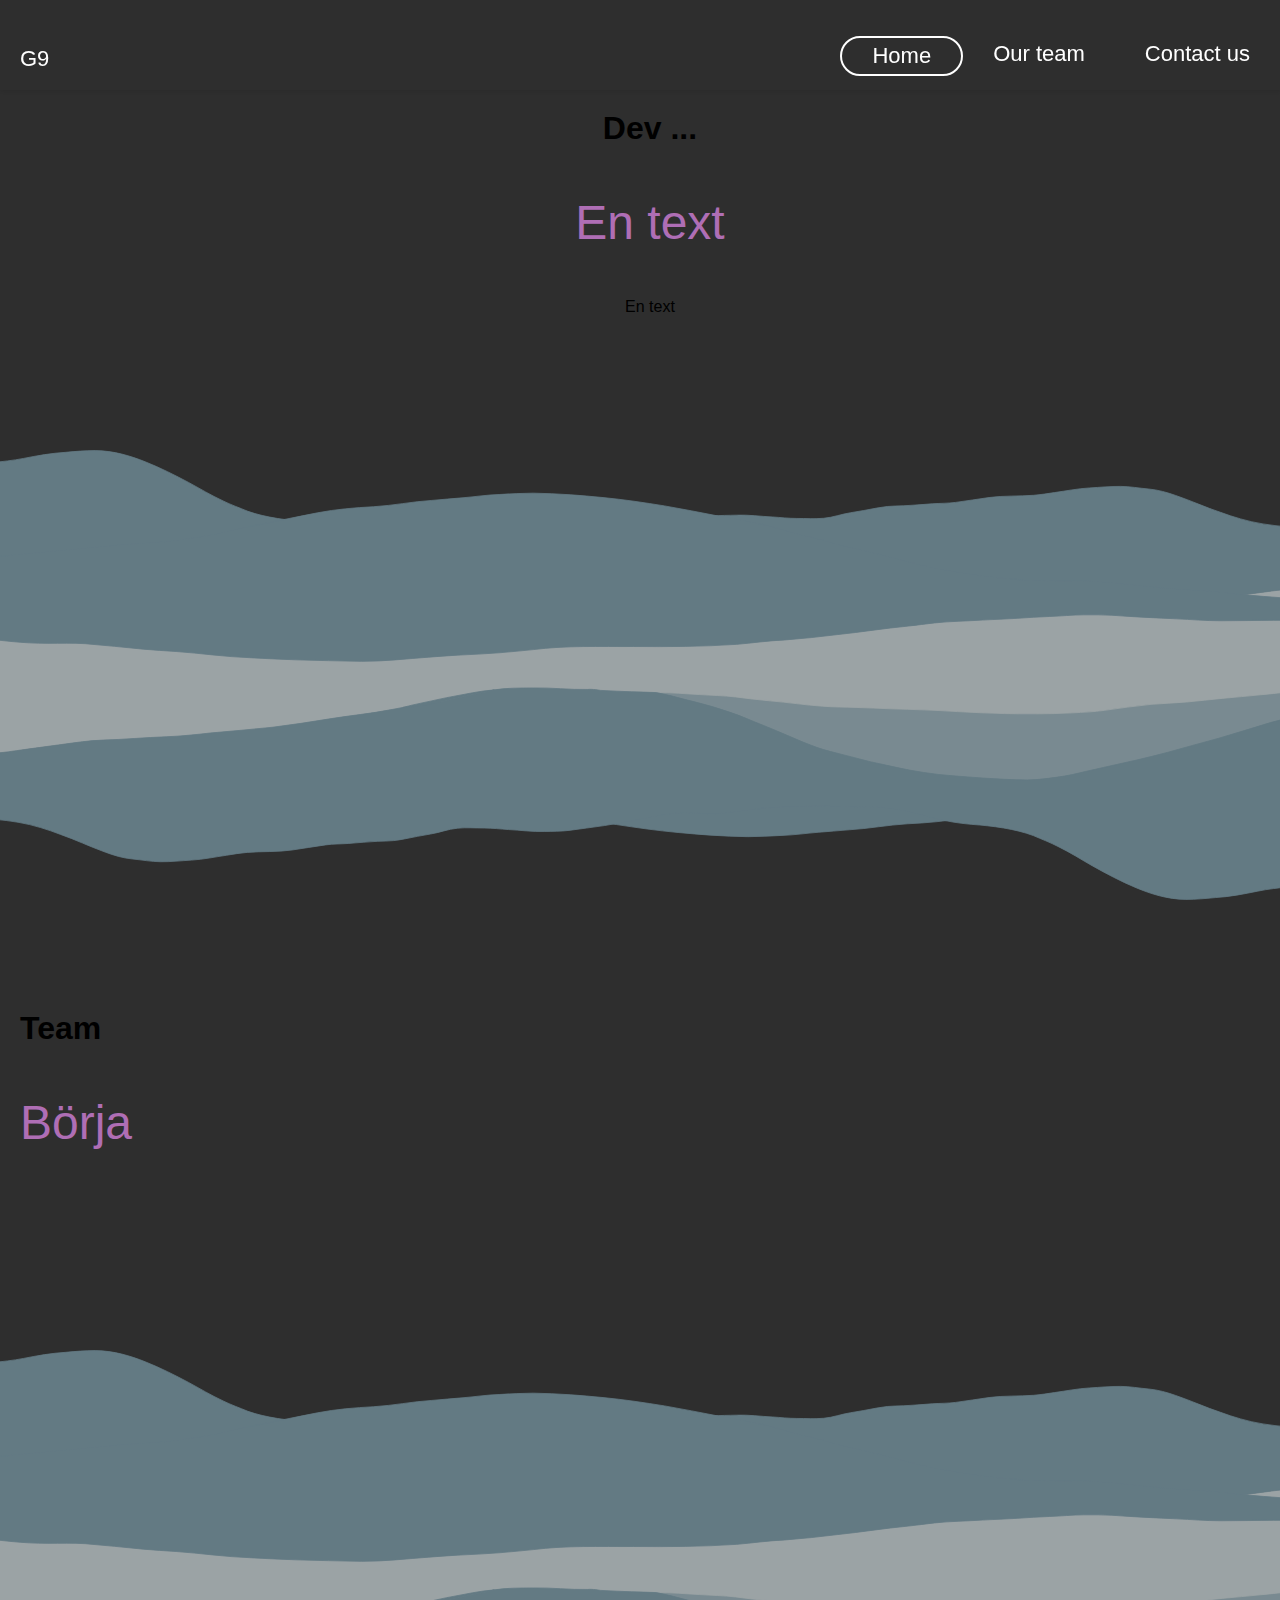
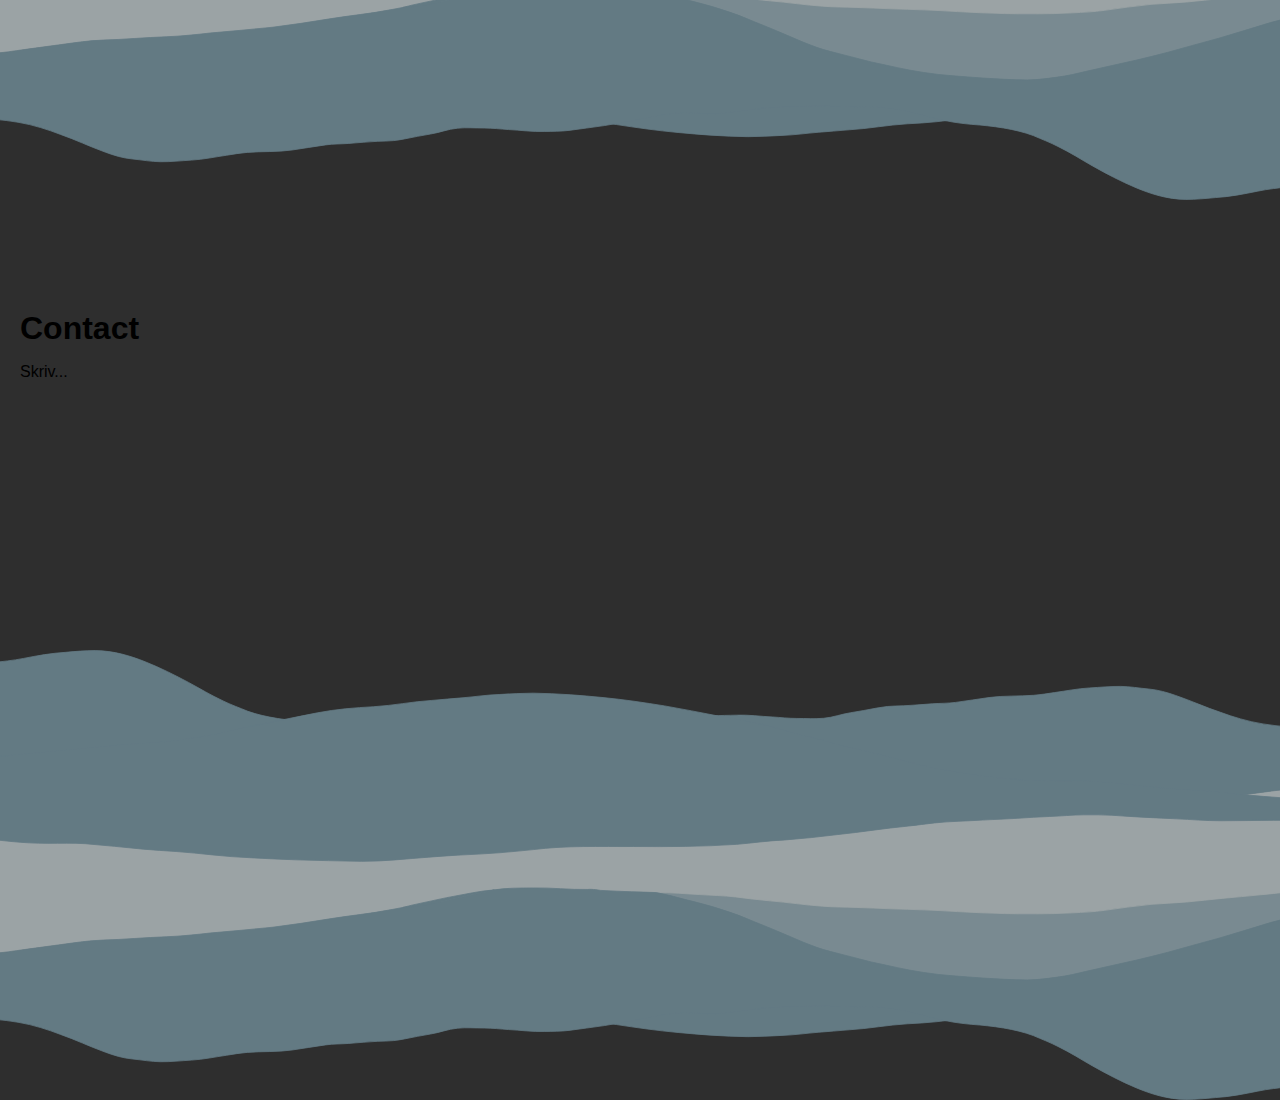
==== src/pages/team/jib/index.html @ 02da4103 "mapp-struktur-filer index" ====
<!DOCTYPE html>
<html lang="en">
    <head>
        <title>Projekt</title>
        <meta charset="utf-8">
        <meta name="viewport" content="width=device-width, initial-scale=1.0">
        <meta name="description" content="Denna är startsidan för projektet">
        <link rel="stylesheet" type="text/css" href="./../../../../global.css">
    </head>
    <body>
        <div id="content">
            <nav id="nav" class="nav">
                <a href="" class="logo">G9</a>
                <input class="menu-btn" type="checkbox" id="menu-btn" />
                <label class="menu-icon" for="menu-btn"><span class="navicon"></span></label>
                <ul class="menu">
                    <li class="button-nav" ><a href="#home">Home</a></li>
                    <li><a href="#team">Our team</a></li>
                    <li><a href="#contact">Contact us</a></li>
                </ul>
            </nav>
            <main>
                <div id="home" class="full-view-hieght-frame">
                    <div class="push-sibling-down"></div>
                    <div id="homeBody" class="page default bara-denna">
                        <h1>Dev ... </h1>
                        <p class="testadenna en-till en-tredje">En text</p>
                        <p>En text</p>
                    </div>
                    <div  class="section-bg">
                        <img src="./../../../../src/assets/images/background-svg-waves.svg" alt="This is a dcoration background of waves">
                    </div>
                </div>
                <div id="team" class="full-view-hieght-frame">
                    <div class="push-sibling-down"></div>
                    <div id="teamBody" class="page">
                        <h1>Team</h1>
                        <p class="testadenna">Börja</p>
                    </div>
                     <div  class="section-bg">
                         <img src="./../../../../src/assets/images/background-svg-waves.svg" alt="This is a dcoration background of waves">
                     </div>
                </div>
                <div id="contact" class="full-view-hieght-frame">
                    <div class="push-sibling-down"></div>
                    <div id="contactBody" class="page">
                        <h1>Contact</h1>
                        <p>Skriv...</p>
                    </div>
                     <div  class="section-bg">
                         <img src="./../../../../src/assets/images/background-svg-waves.svg" alt="This is a dcoration background of waves">
                     </div>
                </div>
            </main>
        </div>
<!--Något här    -->
    </body>
</html>
---- global.css ----
html, body {
    position: relative;
    width:100%;
    height:100%;
    margin:0px;
    padding:0px;
    font-size: 16px;
    font-family: Helvetica;
    background-color: #2E2E2E;
    scroll-behavior: smooth;
    z-index: 0;
}

* {
    box-sizing: border-box;
}

a {
    color: #fff /*!important*/;
}


*:active {
    outline:none;
}

#content {
    height:100%;
}

#nav {
    display: block;
    top: 0;
    width: 100%;
    height: 10vh;
    position: fixed;
/*    text-align:right;*/
    text-align:left;
    
    background-color: #2E2E2E;
/*    background-color: #2E4E6E;*/
    z-index: 1;
}

#nav ul {
    margin-top: 4vh;
}
#nav a {
/*    line-height:50px;*/
    text-decoration:none;
    color: #fff;
/*    font-variant:small-caps;*/
    font-size: 22px;
}

#nav a:hover {
    background-color: rgba(0,0,0,0.1)
}

.button-nav {
    box-sizing: border-box;
    border: 2px solid white;
    border-radius: 80px;
    cursor: pointer;
}
main {
    display: block;
    height:100vh;
    width: 100%;
}

.full-view-hieght-frame {
    position: relative;
    height: 100vh;
}

.section-bg{
    position: absolute;
    max-width: 100vw;
    max-height: 50vh;
    display: flex;
    bottom: 0;
    overflow:hidden;
    justify-content: center;
}
.section-bg img {
    opacity: 0.7;
}

.push-sibling-down {
    height: 10vh;    
}

.page {
    background-color:#2E2E2E;
    padding-left:20px;
    padding-top:20px;
    margin:0px;
}

.page h1 {
    margin:0px;
}

.bara-denna{
    text-align: center;
}

.testadenna {
    font-size: 3em;
    color: rgb(175, 110, 181);
}



/* header */

.nav {
/*    background-color: #fff;*/
    box-shadow: 1px 1px 4px 0 rgba(0,0,0,.1);
    position: fixed;
    width: 100%;
    z-index: 3;
}

.nav ul {
    margin: 0;
    padding: 0;
    list-style: none;
    overflow: hidden;
/*    background-color: #fff;*/
}

.nav li a {
    display: block;
    padding: 20px 20px;
/*    border-right: 1px solid #f4f4f4;*/
    text-decoration: none;
}

.nav li a:hover,
.nav .menu-btn:hover {
    background-color: #f4f4f4;
}

.nav .logo {
    display: block;
    float: left;
    font-size: 2em;
    padding: 10px 20px;
    text-decoration: none;
    margin-top: 4vh;
}

/* menu */

.nav .menu {
    clear: both;
    max-height: 0;
    transition: max-height .2s ease-out;
}

/* menu icon */

.nav .menu-icon {
    cursor: pointer;
    display: inline-block;
    float: right;
    padding: 28px 20px;
    position: relative;
    user-select: none;
}

.nav .menu-icon .navicon {
    background: #333;
    display: block;
    height: 2px;
    position: relative;
    transition: background .2s ease-out;
    width: 18px;
}

.nav .menu-icon .navicon:before,
.nav .menu-icon .navicon:after {
    background: #333;
    content: '';
    display: block;
    height: 100%;
    position: absolute;
    transition: all .2s ease-out;
    width: 100%;
}

.nav .menu-icon .navicon:before {
    top: 5px;
}

.nav .menu-icon .navicon:after {
    top: -5px;
}

/* menu btn */

.nav .menu-btn {
    display: none;
}

.nav .menu-btn:checked ~ .menu {
    max-height: 240px;
}

.nav .menu-btn:checked ~ .menu-icon .navicon {
    background: transparent;
}

 .menu-btn:checked ~ .menu-icon .navicon:before {
    transform: rotate(-45deg);
}

.nav .menu-btn:checked ~ .menu-icon .navicon:after {
    transform: rotate(45deg);
}

.nav .menu-btn:checked ~ .menu-icon .navicon:before,
.nav .menu-btn:checked ~ .menu-icon .navicon:after {
    top: 0;
}


/* 48em = 768px */

@media (min-width: 48em) {
    .nav li {
        float: left;
    }
    .nav li a {
        padding: 5px 30px;
    }
    .nav .menu {
        clear: none;
        float: right;
        max-height: none;
    }
    .nav .menu-icon {
        display: none;
    }
}



/* Teamets stilar */
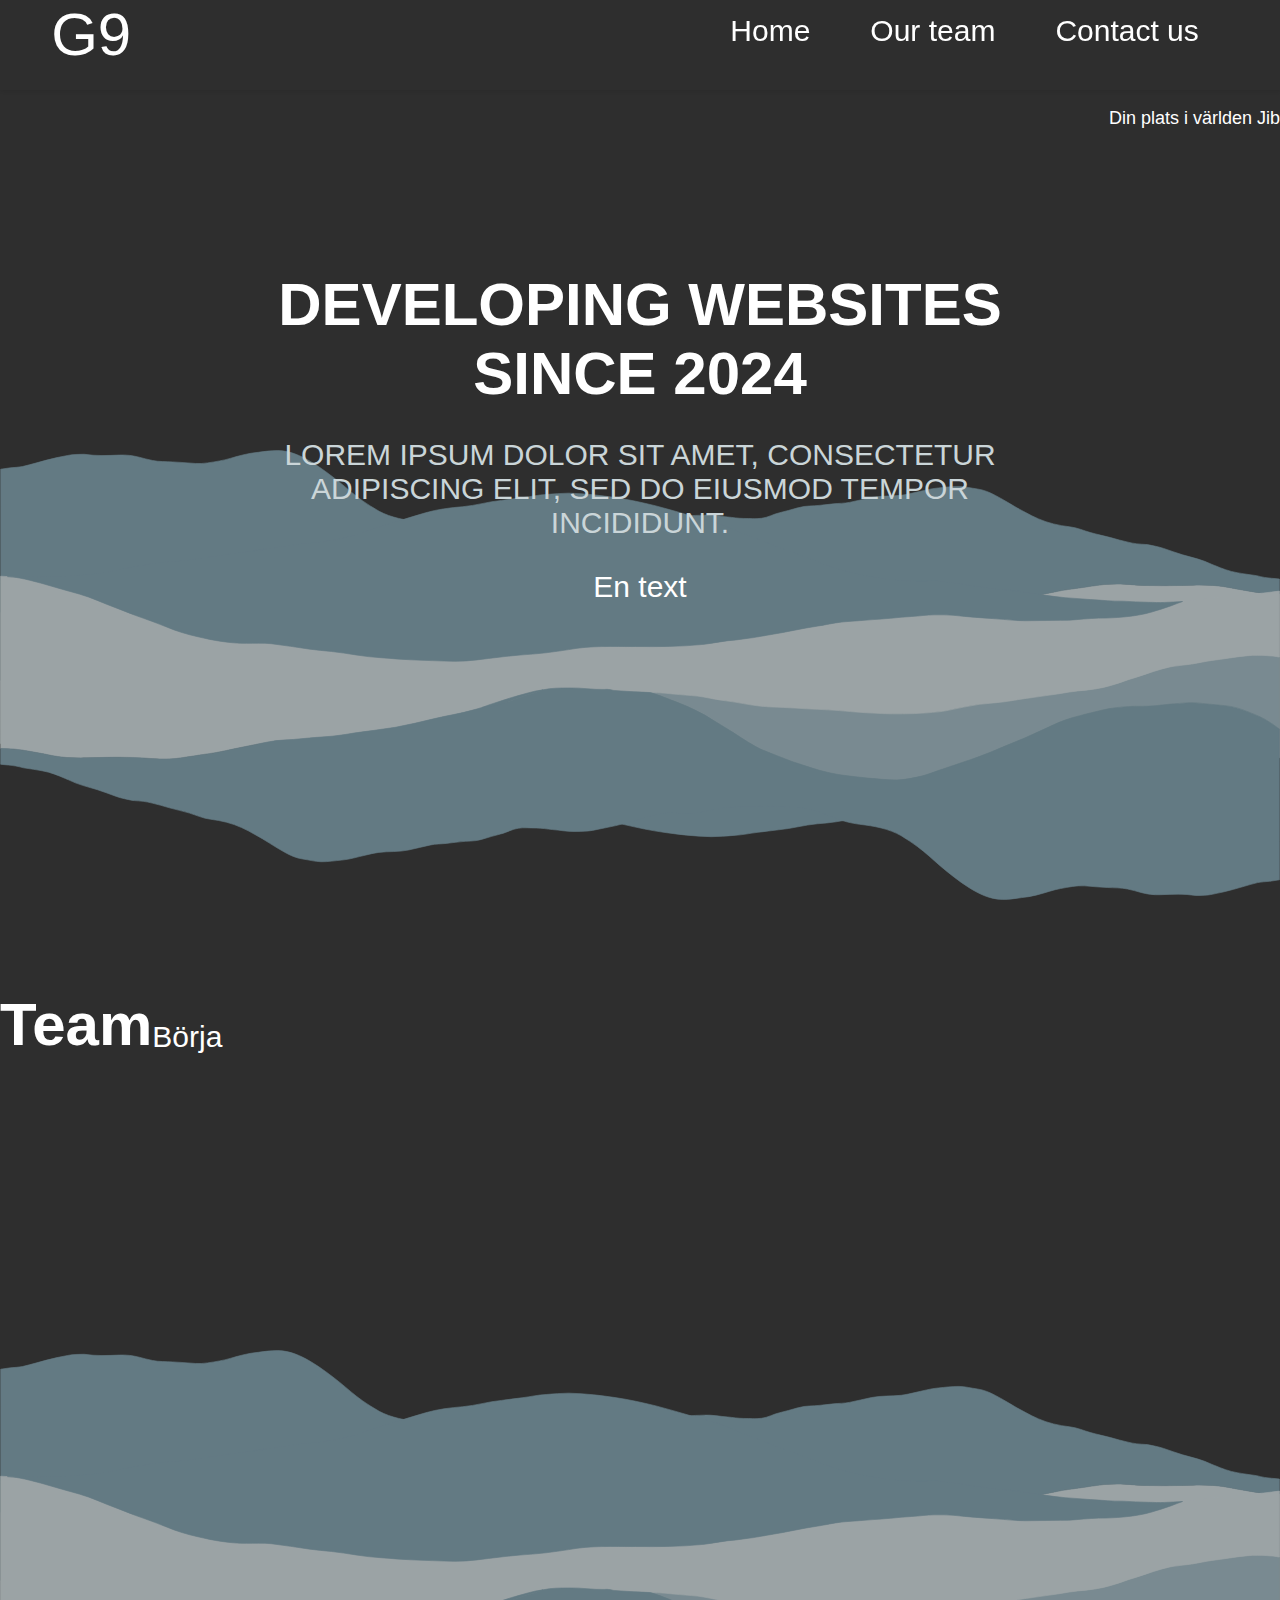
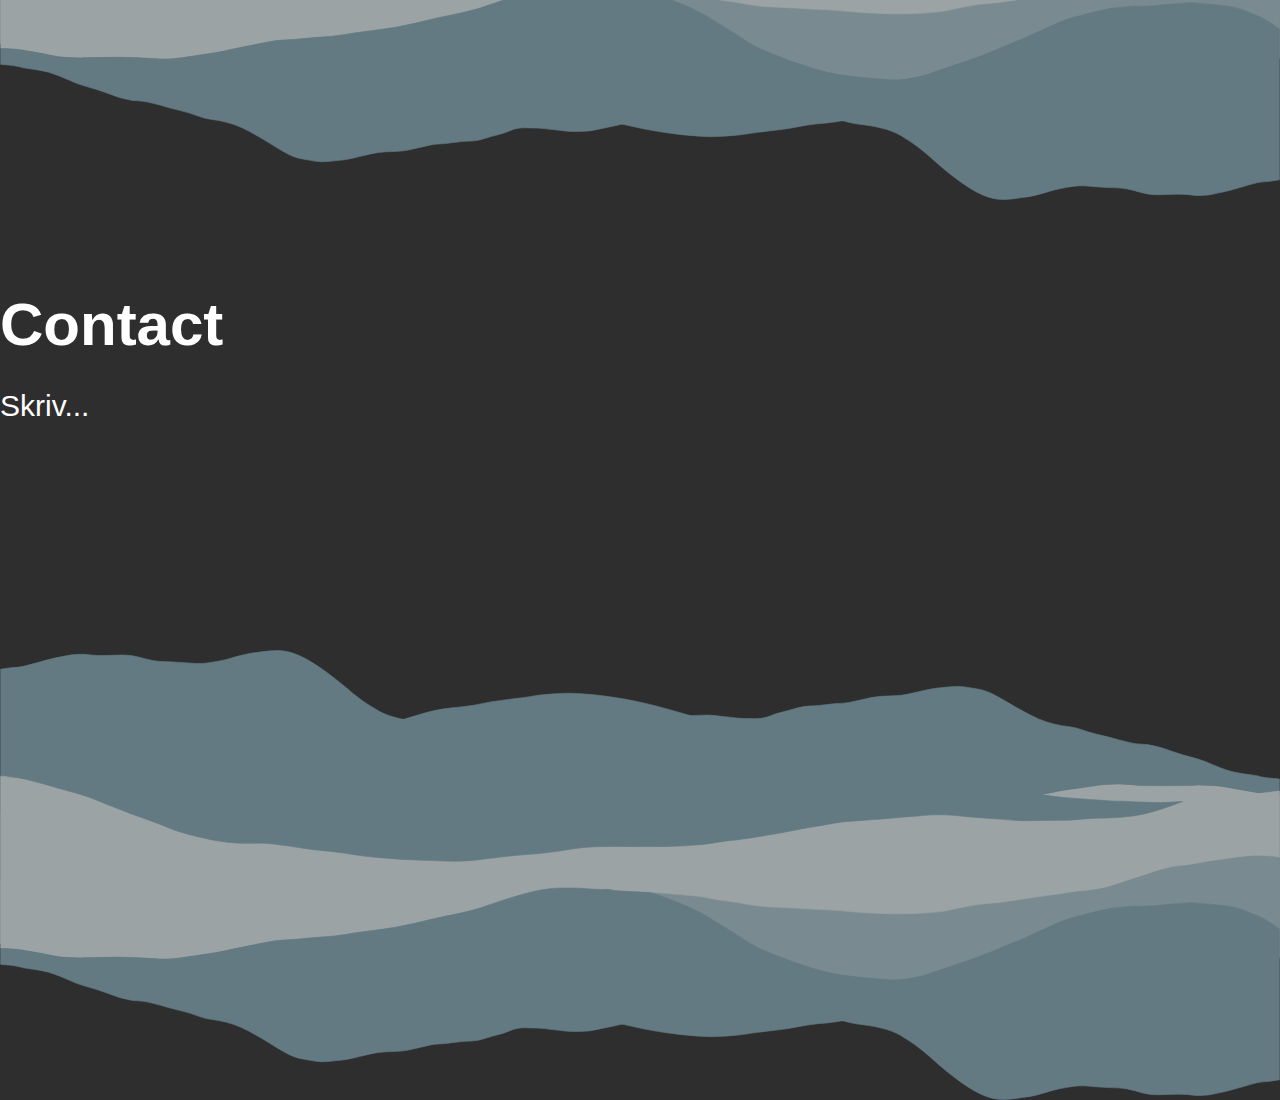
==== commit 9bada4b8: "Updating the head of Git project with Nav -  Team" ====
--- a/src/pages/team/jib/index.html
+++ b/src/pages/team/jib/index.html
@@ -8,51 +8,64 @@
         <link rel="stylesheet" type="text/css" href="./../../../../global.css">
     </head>
     <body>
+        <!--inne i /informationsprodukt/src/pages/team/pippilångstrump-alltså-våra-namn-här/index.html#home-->
         <div id="content">
-            <nav id="nav" class="nav">
-                <a href="" class="logo">G9</a>
-                <input class="menu-btn" type="checkbox" id="menu-btn" />
-                <label class="menu-icon" for="menu-btn"><span class="navicon"></span></label>
-                <ul class="menu">
-                    <li class="button-nav" ><a href="#home">Home</a></li>
-                    <li><a href="#team">Our team</a></li>
-                    <li><a href="#contact">Contact us</a></li>
-                </ul>
-            </nav>
+            <header>
+                <nav id="nav" class="nav">
+                    <a href="" class="logo">G9</a>
+                    <input class="menu-btn" type="checkbox" id="menu-btn" />
+                    <label class="menu-icon" for="menu-btn"><span class="navicon"></span></label>
+                    <div class="responsive-modal" ></div>
+                    <ul class="menu">
+                        <li class="button-select"><a href="./../../../../index.html#home">Home</a></li>
+                        <li class="button-select"><a href="./../../../../index.html#team">Our team</a></li>
+                        <li class="button-select"><a href="./../../../../index.html#contact">Contact us</a></li>
+                    </ul>
+                </nav>
+            </header>
             <main>
-                <div id="home" class="full-view-hieght-frame">
-                    <div class="push-sibling-down"></div>
-                    <div id="homeBody" class="page default bara-denna">
-                        <h1>Dev ... </h1>
-                        <p class="testadenna en-till en-tredje">En text</p>
-                        <p>En text</p>
+                <section id="home-sec">
+                    <div id="home" class="full-view-hieght-frame">
+                        <div class="push-sibling-down"></div>
+                        <p style='position: absolute; right: 0; font-size: 18px;'>Din plats i världen Jib</p>
+                        <div id="homeBody" class="page default bara-denna position-text">
+                            <h1>DEVELOPING WEBSITES <br> SINCE 2024</h1>
+                            <p class="subtitle-p">LOREM IPSUM DOLOR SIT AMET, CONSECTETUR ADIPISCING ELIT, SED DO EIUSMOD TEMPOR INCIDIDUNT.</p>
+                            <p>En text</p>
+                        </div>
+                        <div  class="section-bg">
+                            <img src="./../../../../src/assets/images/background-svg-waves.svg" alt="This is a dcoration background of waves">
+                        </div>
                     </div>
-                    <div  class="section-bg">
-                        <img src="./../../../../src/assets/images/background-svg-waves.svg" alt="This is a dcoration background of waves">
+                </section>
+                <section id="team-sec">
+                    <div id="team" class="full-view-hieght-frame">
+                        <div class="push-sibling-down"></div>
+                        <div id="teamBody" class="page">
+                            <h1>Team</h1>
+                            <p class="testadenna">Börja</p>
+                            <!--informationsprodukt/src/pages/team/jib/index.html-->
+                        </div>
+                        <div  class="section-bg">
+                            <img src="./../../../../src/assets/images/background-svg-waves.svg" alt="This is a dcoration background of waves">
+                        </div>
                     </div>
-                </div>
-                <div id="team" class="full-view-hieght-frame">
-                    <div class="push-sibling-down"></div>
-                    <div id="teamBody" class="page">
-                        <h1>Team</h1>
-                        <p class="testadenna">Börja</p>
+                </section>
+                <section id="contact-sec">
+                    <div id="contact" class="full-view-hieght-frame">
+                        <div class="push-sibling-down"></div>
+                        <div id="contactBody" class="page">
+                            <h1>Contact</h1>
+                            <p>Skriv...</p>
+                        </div>
+                        <div  class="section-bg">
+                            <img src="./../../../../src/assets/images/background-svg-waves.svg" alt="This is a dcoration background of waves">
+                        </div>
                     </div>
-                     <div  class="section-bg">
-                         <img src="./../../../../src/assets/images/background-svg-waves.svg" alt="This is a dcoration background of waves">
-                     </div>
-                </div>
-                <div id="contact" class="full-view-hieght-frame">
-                    <div class="push-sibling-down"></div>
-                    <div id="contactBody" class="page">
-                        <h1>Contact</h1>
-                        <p>Skriv...</p>
-                    </div>
-                     <div  class="section-bg">
-                         <img src="./../../../../src/assets/images/background-svg-waves.svg" alt="This is a dcoration background of waves">
-                     </div>
-                </div>
+                </section>
             </main>
         </div>
+
 <!--Något här    -->
     </body>
 </html>
--- a/global.css
+++ b/global.css
@@ -4,26 +4,26 @@
     height:100%;
     margin:0px;
     padding:0px;
-    font-size: 16px;
+    /*    font-size: 16px;*/
+    color: #fff;
     font-family: Helvetica;
     background-color: #2E2E2E;
     scroll-behavior: smooth;
     z-index: 0;
+
 }
 
 * {
     box-sizing: border-box;
 }
 
-a {
-    color: #fff /*!important*/;
-}
-
-
 *:active {
     outline:none;
 }
 
+section {
+    overflow: hidden;
+}
 #content {
     height:100%;
 }
@@ -34,35 +34,32 @@
     width: 100%;
     height: 10vh;
     position: fixed;
-/*    text-align:right;*/
+    /*    text-align:right;*/
     text-align:left;
-    
     background-color: #2E2E2E;
-/*    background-color: #2E4E6E;*/
+    /*    background-color: #2E4E6E;*/
     z-index: 1;
 }
 
 #nav ul {
     margin-top: 4vh;
+    margin-right: 8vw;
 }
 #nav a {
-/*    line-height:50px;*/
     text-decoration:none;
     color: #fff;
-/*    font-variant:small-caps;*/
-    font-size: 22px;
 }
 
 #nav a:hover {
-    background-color: rgba(0,0,0,0.1)
-}
-
-.button-nav {
-    box-sizing: border-box;
-    border: 2px solid white;
-    border-radius: 80px;
-    cursor: pointer;
-}
+    background-color: #637b83;
+    color: #010101;
+}
+
+.active{
+    border-bottom: 2px solid #CAD5D8;
+
+}
+
 main {
     display: block;
     height:100vh;
@@ -82,41 +79,41 @@
     bottom: 0;
     overflow:hidden;
     justify-content: center;
+    z-index: -1;
 }
 .section-bg img {
+    min-width: 100vw;
     opacity: 0.7;
+    z-index: -1;
 }
 
 .push-sibling-down {
     height: 10vh;    
 }
 
-.page {
-    background-color:#2E2E2E;
-    padding-left:20px;
-    padding-top:20px;
-    margin:0px;
+.position-text{
+    /*    position:relative;*/
+    position: absolute;
+    top: 30%;
+    left: 20%;
+    right: 20%;
+    text-align: center;
+    overflow: hidden;
+    /*    z-index: 1;*/
 }
 
 .page h1 {
     margin:0px;
 }
 
-.bara-denna{
-    text-align: center;
-}
-
-.testadenna {
-    font-size: 3em;
-    color: rgb(175, 110, 181);
-}
-
-
+.subtitle-p {
+    color: #CAD5D8;
+}
 
 /* header */
 
 .nav {
-/*    background-color: #fff;*/
+    /*    background-color: #fff;*/
     box-shadow: 1px 1px 4px 0 rgba(0,0,0,.1);
     position: fixed;
     width: 100%;
@@ -128,19 +125,19 @@
     padding: 0;
     list-style: none;
     overflow: hidden;
-/*    background-color: #fff;*/
+    /*    background-color: #fff;*/
 }
 
 .nav li a {
     display: block;
     padding: 20px 20px;
-/*    border-right: 1px solid #f4f4f4;*/
+    /*    border-right: 1px solid #f4f4f4;*/
     text-decoration: none;
 }
 
 .nav li a:hover,
 .nav .menu-btn:hover {
-    background-color: #f4f4f4;
+    /*    background-color: #f4f4f4;*/
 }
 
 .nav .logo {
@@ -149,7 +146,8 @@
     font-size: 2em;
     padding: 10px 20px;
     text-decoration: none;
-    margin-top: 4vh;
+    margin-top: 1vh;
+    margin-left: 8vw;
 }
 
 /* menu */
@@ -172,7 +170,7 @@
 }
 
 .nav .menu-icon .navicon {
-    background: #333;
+    background: #fff;
     display: block;
     height: 2px;
     position: relative;
@@ -182,7 +180,7 @@
 
 .nav .menu-icon .navicon:before,
 .nav .menu-icon .navicon:after {
-    background: #333;
+    background: #fff;
     content: '';
     display: block;
     height: 100%;
@@ -226,6 +224,38 @@
     top: 0;
 }
 
+.responsive-modal{
+    /*    display: none;*/
+}
+
+.nav .menu-btn:checked ~ .responsive-modal {
+    min-width: 100vw;
+    min-height: 90vh;
+    /*    background-color: color(srgb 0.18 0.18 0.18 / 0.92);*/
+}
+
+.responsive-modal{
+    position: fixed;
+    bottom:0;
+    background-color: color(srgb 0.18 0.18 0.18 / 0.92);
+    box-shadow: 0 4px 8px 0 rgba(0,0,0,0.2),0 6px 20px 0 rgba(0,0,0,0.19);
+    -webkit-animation-name: animatetop;
+    -webkit-animation-duration: 0.4s;
+    animation-name: animatetop;
+    animation-duration: 0.4s;
+    z-index: -1;
+}
+
+/* Animations */
+@-webkit-keyframes animatetop {
+    from {top:-300px; opacity:0}
+  to {top:0; opacity:1}
+}
+
+@keyframes animatetop {
+    from {top:-300px; opacity:0}
+  to {top:0; opacity:1}
+}
 
 /* 48em = 768px */
 
@@ -241,20 +271,314 @@
         float: right;
         max-height: none;
     }
+    #nav ul {
+        margin-top: 4vh;
+    }
     .nav .menu-icon {
         display: none;
     }
-}
-
-
-
-/* Teamets stilar */
-
-
-
-
-
-
-
-
-
+    .responsive-modal {
+        display: none;
+    }
+}
+
+@media screen and (max-width: 48em) {
+    html {
+        font-size: calc(14px + 6 * ((100vw - 320px) / 680));
+    }
+    #nav {
+        z-index: 2;
+    }
+    #nav ul {
+        margin-top: 25vh;
+        margin-right: 0vw;
+    }
+    .nav li a {
+        font-size: 30px;
+        min-width: 100vw;
+    }
+    .button-nav {
+        box-sizing: border-box;
+        border: none;
+        border-radius: 0;
+    }
+    .contact h2 {
+        margin: 0;
+    }
+}
+
+@media screen and (min-width: 800px) {
+    html {
+        font-size: 30px;
+    }
+}
+/*For tablets and small comp. scns*/
+@media screen and (max-width: 87em) and (orientation: landscape) {
+    #nav ul{
+        margin-top: 1vh;
+        margin-right: 4vw;
+    }
+    .nav .logo {
+        margin-top: 0;
+        padding: 0;
+        margin-left: 4vw;
+    }
+    .contact h2 {
+        margin: 0;
+    }
+}
+
+
+
+
+
+/*Team Section*/
+
+#teamBody{
+    display: flex;
+}
+
+.team-img-collection{
+    display:flex;
+    flex-direction: column;
+    width: 50%;
+    max-height: 70vh;
+    margin-top: 1%;
+    padding-left: 5%;
+}
+
+.container-card {
+    flex-direction: row;
+    display: flex;
+    backdrop-filter: blur(16px) saturate(180%);
+    -webkit-backdrop-filter: blur(16px) saturate(180%);
+    background-color: rgba(17, 25, 40, 0.25);
+    border-radius: 12px;
+    border: 1px solid rgba(255, 255, 255, 0.125);
+    /*    padding: 38px;*/
+    filter: drop-shadow(0 30px 10px rgba(0,0,0,0.125));
+    align-items: center;
+    text-align: center;
+    padding-left: 5%;
+    max-width: 100%;
+    /*    max-height: 15%;*/
+    max-height: 120px;
+    font-size: 16px;
+    margin: 0.75em;
+    flex:1;
+    cursor: pointer;
+
+}
+
+.banner-image-card {
+    border-radius: 50%;
+    border: 1px solid rgba(255,255,255, 0.255)
+}
+
+.banner-image-card img {
+    width: 100%;
+    height: 100%;
+    border-radius: 50%;
+}
+
+/*For Jquery animations - work in progress*/
+.display-none{
+    display: none;
+}
+
+.fill-space{
+    width: 100px;
+    height: 100px;
+}
+
+.animate-items{
+    position: relative;
+    animation-name: easeload , anim-show;
+    /*!*    animation-name: anim-show;*!*/
+    animation-duration: 2s;
+}
+/* End- For Jquery animations - work in progress*/
+
+
+/*.banner-image-card p {*/
+.caption-card p {
+    color: #fff;
+    font-family: 'Lato', sans-serif;
+    text-align: center;
+    /*    font-size: 0.8rem;*/
+    font-size: 0.4rem;
+    text-transform: uppercase;
+}
+
+.circular--landscape {
+    display: inline-block;
+    position: relative;
+    /*    width: 200px;*/
+    /*    height: 200px;*/
+
+    /*    To decide for responsive*/
+
+    /*    width: 100px;*/
+    /*    height: 100px;*/
+
+    max-height: 100px;
+    max-width: 100px;
+    overflow: hidden;
+    border-radius: 50%;
+}
+
+.circular--landscape img {
+    /*    To decide for responsive*/
+    /*    width: 100%;*/
+    /*    height: 100%;*/
+
+    width: 100px;
+    height: 100px;
+
+
+    /*    max-height: 100px;*/
+    /*    max-width: 100px;*/
+
+    /*    margin-left: -50px;*/
+}
+
+
+.caption-card{
+    display: flex;
+    flex-direction: column;
+    align-items: center;
+    justify-content:center;
+    text-align: center;
+    padding-left: 5%;
+}
+
+
+.banner-image-card h1{
+    font-family: 'Righteous', sans-serif;
+    color: rgba(255,255,255,0.98);
+    text-transform: uppercase;
+    /*    font-size: 2.4rem;*/
+}
+
+
+
+.caption-card h5 {
+    margin: 0;
+}
+
+@keyframes easeload{
+    0% {
+        opacity: 0;
+        -webkit-transition: all 2s ease;
+        -moz-transition: all 2s ease;
+        -ms-transition: all 2s ease;
+        -o-transition: all 2s ease;
+    }
+}
+
+@keyframes anim-show {
+    0%   { left:0px; top:0px;}
+  25%  { left:200px; top:0px;}
+  50%  { left:200px; top:200px;}
+  75%  { left:0px; top:200px;}
+  100% { left:0px; top:0px;}
+}
+
+@keyframes example {
+    0%   { left:0px; top:0px;}
+  25%  { left:100px; top:0px;}
+  50%  { left:100px; top:50px;}
+  75%  { left:0px; top:50px;}
+  100% { left:0px; top:0px;}
+}
+
+/*BackColour*/
+/*background-image: linear-gradient(to top, #adf, #8bf);*/
+
+
+
+
+/*Contact*/
+
+.contact {
+    /*    padding-top: 15rem;*/
+    text-align: center;
+    /*    font-size: 4rem;*/
+    margin-left: 5rem;
+    margin-right: 5rem;
+}
+
+.contact h2 {
+    /*    margin-bottom: 3rem;*/
+    margin-bottom: 1rem;
+    color: #faf9f6;
+}
+
+.contact form {
+    /*    max-width: 70rem;*/
+    max-width: 25rem;
+    margin: 1rem auto;
+    text-align: center;
+    margin-bottom: 1rem;
+}
+.contact form .input-box {
+    display: flex;
+    justify-content: center;
+    flex-wrap: wrap;
+}
+
+.contact form .input-box input,
+.contact form textarea {
+    width: 100%;
+    /*    padding: 1.5rem;*/
+    padding: 1rem;
+    /*    font-size: 1.6rem;*/
+    font-size: 0.6rem;
+    color: var(--text-color);
+    background: var(--bg-color);
+    border-radius: 0.8rem;
+    border: 2px solid #faf9f6;
+    /*    margin: 1rem 0;*/
+    margin: 0.25rem 0;
+    resize: none;
+}
+
+.contact form .btn {
+    /*    margin-top: 2rem;*/
+    margin-top: 1rem;
+
+    /* Knappen */
+}
+.btn {
+    color: #2e2e2e;
+    background-color: #faf9f6;
+    padding: 10px 25px;
+    text-decoration: none;
+    font-size: 16px;
+    display: inline-block;
+    text-align: center;
+    border: none;
+    cursor: pointer;
+    font-family: "poppins", sans-serif;
+    font-weight: 700;
+    border-radius: 20%;
+    border-radius: 20px;
+    position: relative;
+    box-shadow: 0 0 25px #7a9ba8;
+    transition: 0.4s ease-in-out;
+    margin-bottom: 15rem;
+}
+
+.btn:hover {
+    box-shadow: 0 0 30px #7a9ba8, 0 0 30px #7a9ba8;
+    transition: 0.4s ease-in-out;
+}
+
+/*Lägger denna i*/
+form textarea {
+    max-height: 15vh;
+}
+
+
+
+/* local styles */
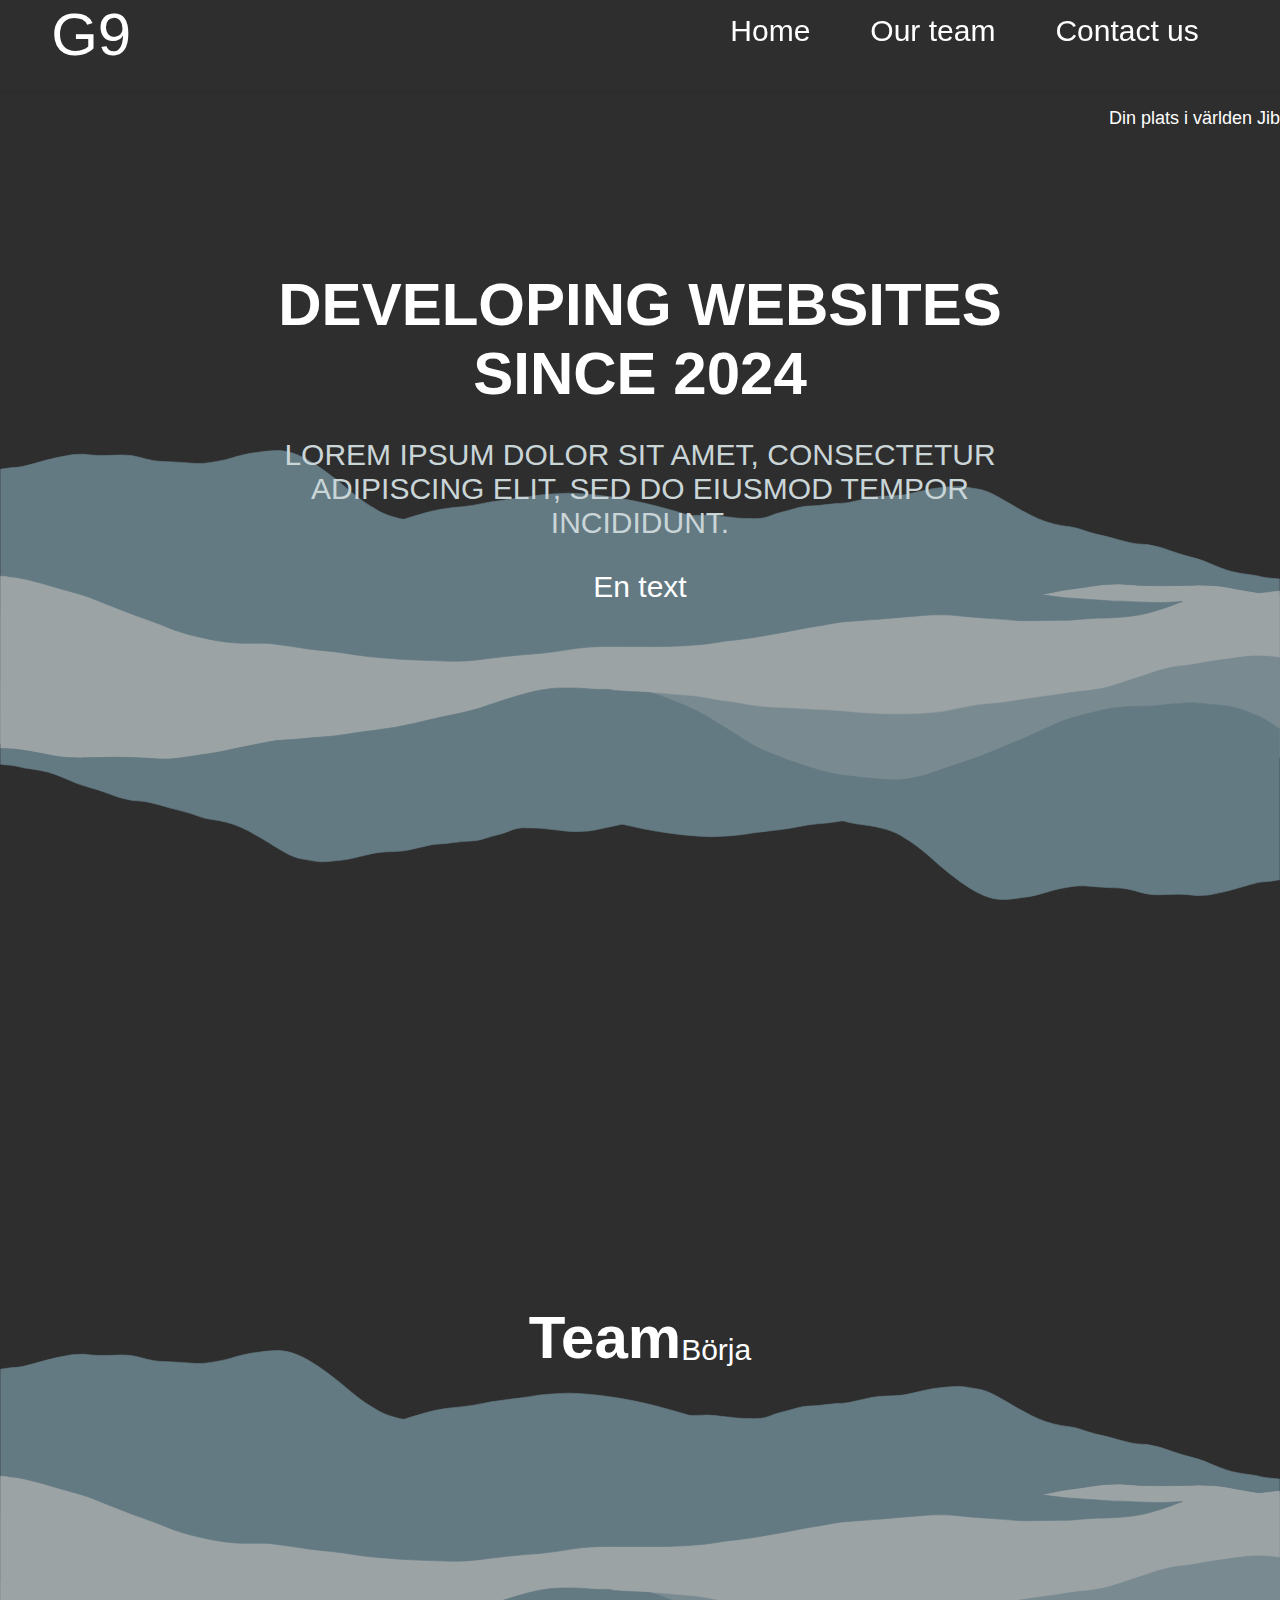
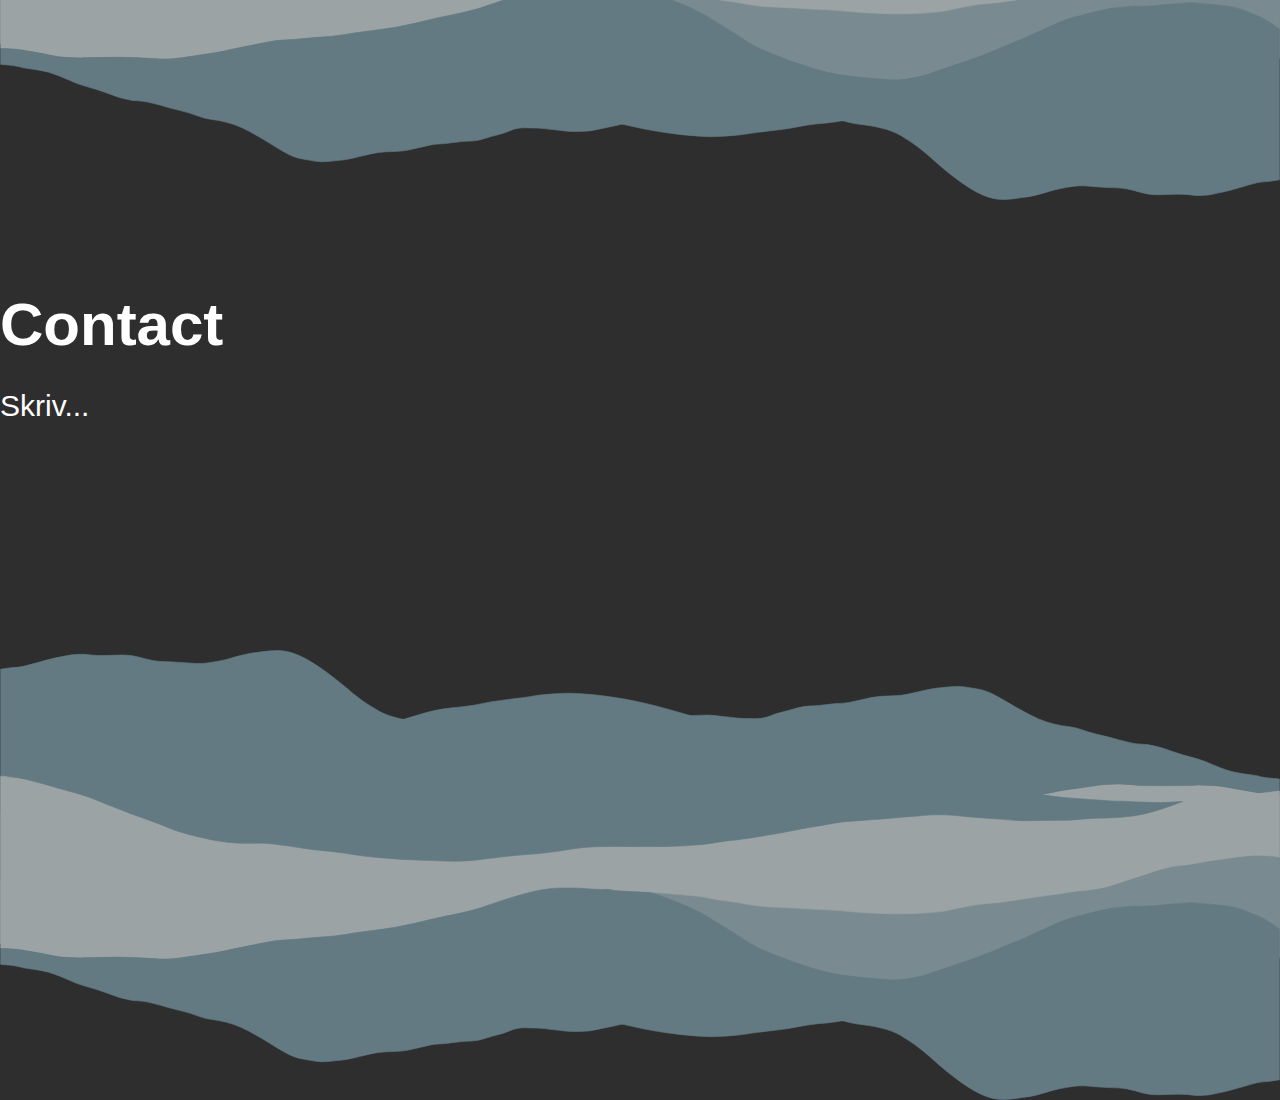
==== commit 14cfba32: "Work with validator warnings" ====
--- a/src/pages/team/jib/index.html
+++ b/src/pages/team/jib/index.html
@@ -5,6 +5,7 @@
         <meta charset="utf-8">
         <meta name="viewport" content="width=device-width, initial-scale=1.0">
         <meta name="description" content="Denna är startsidan för projektet">
+        <script src="https://code.jquery.com/jquery-3.7.1.slim.min.js" integrity="sha256-kmHvs0B+OpCW5GVHUNjv9rOmY0IvSIRcf7zGUDTDQM8=" crossorigin="anonymous"></script>
         <link rel="stylesheet" type="text/css" href="./../../../../global.css">
     </head>
     <body>
@@ -13,8 +14,7 @@
             <header>
                 <nav id="nav" class="nav">
                     <a href="" class="logo">G9</a>
-                    <input class="menu-btn" type="checkbox" id="menu-btn" />
-                    <label class="menu-icon" for="menu-btn"><span class="navicon"></span></label>
+                    <label id="menu-cheeseburger" class="menu-icon"><span class="navicon"></span></label>
                     <div class="responsive-modal" ></div>
                     <ul class="menu">
                         <li class="button-select"><a href="./../../../../index.html#home">Home</a></li>
@@ -67,6 +67,32 @@
         </div>
 
 <!--Något här    -->
+        <script>
+            function removeClasses(){
+                $('.menu').removeClass('menu-display');
+                $('.navicon').removeClass('navicon-add navicon-add:before navicon-add:after');
+                $('.responsive-modal').removeClass('responsive-modal-default responsive-modal-add');
+                console.log("removing")
+            }
+
+            function addClasses(){
+                $('.menu').addClass('menu-display');
+                $('.navicon').addClass('navicon-add navicon-add:before navicon-add:after');
+                $('.responsive-modal').addClass('responsive-modal-default responsive-modal-add');
+                console.log("adding")
+            }
+
+            menu = document.getElementById('menu-cheeseburger');
+            menu.onclick=function() {
+                if($('.menu').hasClass("menu-display")) {
+                    removeClasses();
+                }
+                else{
+                    addClasses();
+                }
+                console.log(1)
+            };
+        </script>
     </body>
 </html>
 
--- a/global.css
+++ b/global.css
@@ -10,7 +10,6 @@
     background-color: #2E2E2E;
     scroll-behavior: smooth;
     z-index: 0;
-
 }
 
 * {
@@ -203,41 +202,31 @@
     display: none;
 }
 
-.nav .menu-btn:checked ~ .menu {
-    max-height: 240px;
-}
-
-.nav .menu-btn:checked ~ .menu-icon .navicon {
-    background: transparent;
-}
-
- .menu-btn:checked ~ .menu-icon .navicon:before {
+.menu-display {
+/*    important since it is being overrided by menu class and it needs to work independenly.*/
+/*    Where - .nav .menu (in line 155 ? or near) and in @media (min-width: 48em) {*/
+    max-height: 240px !important;
+}
+
+.navicon-add {
+    background: transparent !important;
+}
+
+.navicon-add:before {
     transform: rotate(-45deg);
-}
-
-.nav .menu-btn:checked ~ .menu-icon .navicon:after {
+    top: 0 !important;
+}
+
+.navicon-add:after {
     transform: rotate(45deg);
-}
-
-.nav .menu-btn:checked ~ .menu-icon .navicon:before,
-.nav .menu-btn:checked ~ .menu-icon .navicon:after {
-    top: 0;
-}
-
-.responsive-modal{
-    /*    display: none;*/
-}
-
-.nav .menu-btn:checked ~ .responsive-modal {
-    min-width: 100vw;
-    min-height: 90vh;
-    /*    background-color: color(srgb 0.18 0.18 0.18 / 0.92);*/
-}
-
-.responsive-modal{
+    top: 0 !important;
+}
+
+.responsive-modal-default{
     position: fixed;
     bottom:0;
-    background-color: color(srgb 0.18 0.18 0.18 / 0.92);
+/*    background-color: color(srgb 0.18 0.18 0.18 / 0.92);*/
+    background-color: rgba(46, 46, 46, 0.92);
     box-shadow: 0 4px 8px 0 rgba(0,0,0,0.2),0 6px 20px 0 rgba(0,0,0,0.19);
     -webkit-animation-name: animatetop;
     -webkit-animation-duration: 0.4s;
@@ -246,8 +235,13 @@
     z-index: -1;
 }
 
+.responsive-modal-add {
+    min-width: 100vw;
+    min-height: 90vh;
+}
+
 /* Animations */
-@-webkit-keyframes animatetop {
+@-webkit-keyframes animatetop{
     from {top:-300px; opacity:0}
   to {top:0; opacity:1}
 }
@@ -257,85 +251,16 @@
   to {top:0; opacity:1}
 }
 
-/* 48em = 768px */
-
-@media (min-width: 48em) {
-    .nav li {
-        float: left;
-    }
-    .nav li a {
-        padding: 5px 30px;
-    }
-    .nav .menu {
-        clear: none;
-        float: right;
-        max-height: none;
-    }
-    #nav ul {
-        margin-top: 4vh;
-    }
-    .nav .menu-icon {
-        display: none;
-    }
-    .responsive-modal {
-        display: none;
-    }
-}
-
-@media screen and (max-width: 48em) {
-    html {
-        font-size: calc(14px + 6 * ((100vw - 320px) / 680));
-    }
-    #nav {
-        z-index: 2;
-    }
-    #nav ul {
-        margin-top: 25vh;
-        margin-right: 0vw;
-    }
-    .nav li a {
-        font-size: 30px;
-        min-width: 100vw;
-    }
-    .button-nav {
-        box-sizing: border-box;
-        border: none;
-        border-radius: 0;
-    }
-    .contact h2 {
-        margin: 0;
-    }
-}
-
-@media screen and (min-width: 800px) {
-    html {
-        font-size: 30px;
-    }
-}
-/*For tablets and small comp. scns*/
-@media screen and (max-width: 87em) and (orientation: landscape) {
-    #nav ul{
-        margin-top: 1vh;
-        margin-right: 4vw;
-    }
-    .nav .logo {
-        margin-top: 0;
-        padding: 0;
-        margin-left: 4vw;
-    }
-    .contact h2 {
-        margin: 0;
-    }
-}
-
-
-
-
-
-/*Team Section*/
+/* Main index Team Section*/
 
 #teamBody{
     display: flex;
+    place-content: center;
+    position: absolute;
+    top: 50%;
+    left: 50%;
+    transform: translate(-50%, -50%);
+    width: 100%;
 }
 
 .team-img-collection{
@@ -381,7 +306,7 @@
     border-radius: 50%;
 }
 
-/*For Jquery animations - work in progress*/
+/*For Jquery animations*/
 .display-none{
     display: none;
 }
@@ -397,7 +322,7 @@
     /*!*    animation-name: anim-show;*!*/
     animation-duration: 2s;
 }
-/* End- For Jquery animations - work in progress*/
+/* End- For Jquery animations*/
 
 
 /*.banner-image-card p {*/
@@ -413,14 +338,6 @@
 .circular--landscape {
     display: inline-block;
     position: relative;
-    /*    width: 200px;*/
-    /*    height: 200px;*/
-
-    /*    To decide for responsive*/
-
-    /*    width: 100px;*/
-    /*    height: 100px;*/
-
     max-height: 100px;
     max-width: 100px;
     overflow: hidden;
@@ -428,20 +345,9 @@
 }
 
 .circular--landscape img {
-    /*    To decide for responsive*/
-    /*    width: 100%;*/
-    /*    height: 100%;*/
-
     width: 100px;
     height: 100px;
-
-
-    /*    max-height: 100px;*/
-    /*    max-width: 100px;*/
-
-    /*    margin-left: -50px;*/
-}
-
+}
 
 .caption-card{
     display: flex;
@@ -452,15 +358,12 @@
     padding-left: 5%;
 }
 
-
 .banner-image-card h1{
     font-family: 'Righteous', sans-serif;
     color: rgba(255,255,255,0.98);
     text-transform: uppercase;
     /*    font-size: 2.4rem;*/
 }
-
-
 
 .caption-card h5 {
     margin: 0;
@@ -494,8 +397,6 @@
 
 /*BackColour*/
 /*background-image: linear-gradient(to top, #adf, #8bf);*/
-
-
 
 
 /*Contact*/
@@ -580,5 +481,111 @@
 }
 
 
+/* 48em = 768px */
+
+@media (min-width: 48em) {
+    .nav li {
+        float: left;
+    }
+    .nav li a {
+        padding: 5px 30px;
+    }
+    .nav .menu {
+        clear: none;
+        float: right;
+        max-height: none;
+    }
+    #nav ul {
+        margin-top: 4vh;
+    }
+    .nav .menu-icon {
+        display: none;
+    }
+    .responsive-modal {
+        display: none;
+    }
+}
+
+@media screen and (max-width: 47em) {
+    html {
+        font-size: calc(14px + 6 * ((100vw - 320px) / 680));
+    }
+    #nav {
+        z-index: 2;
+    }
+    #nav ul {
+        margin-top: 25vh;
+        margin-right: 0vw;
+    }
+    .nav li a {
+        font-size: 30px;
+        min-width: 100vw;
+    }
+    .button-nav {
+        box-sizing: border-box;
+        border: none;
+        border-radius: 0;
+    }
+    .contact h2 {
+        margin: 0;
+    }
+
+    #teamBody h1 {
+        margin: auto;
+    }
+
+    .container-card {
+        place-content: end center;
+    }
+
+    .team-img-collection{
+        width: 100%;
+        max-height: 70vh;
+        padding-left: 0;
+
+    }
+
+    .circular--landscape {
+        max-height: 75px;
+        max-width: 75px;
+    }
+
+    .circular--landscape img {
+        width: 75px;
+        height: 75px;
+    }
+
+    .wrapper-card{
+        margin-left: -10%;
+    }
+
+    #teamBody{
+        flex-direction: column;
+    }
+}
+
+@media screen and (min-width: 800px) {
+    html {
+        font-size: 30px;
+    }
+}
+/*For tablets and small comp. scns*/
+@media screen and (max-width: 87em) and (orientation: landscape) {
+    #nav ul{
+        margin-top: 1vh;
+        margin-right: 4vw;
+    }
+    .nav .logo {
+        margin-top: 0;
+        padding: 0;
+        margin-left: 4vw;
+    }
+    .contact h2 {
+        margin: 0;
+    }
+}
+
+
+
 
 /* local styles */
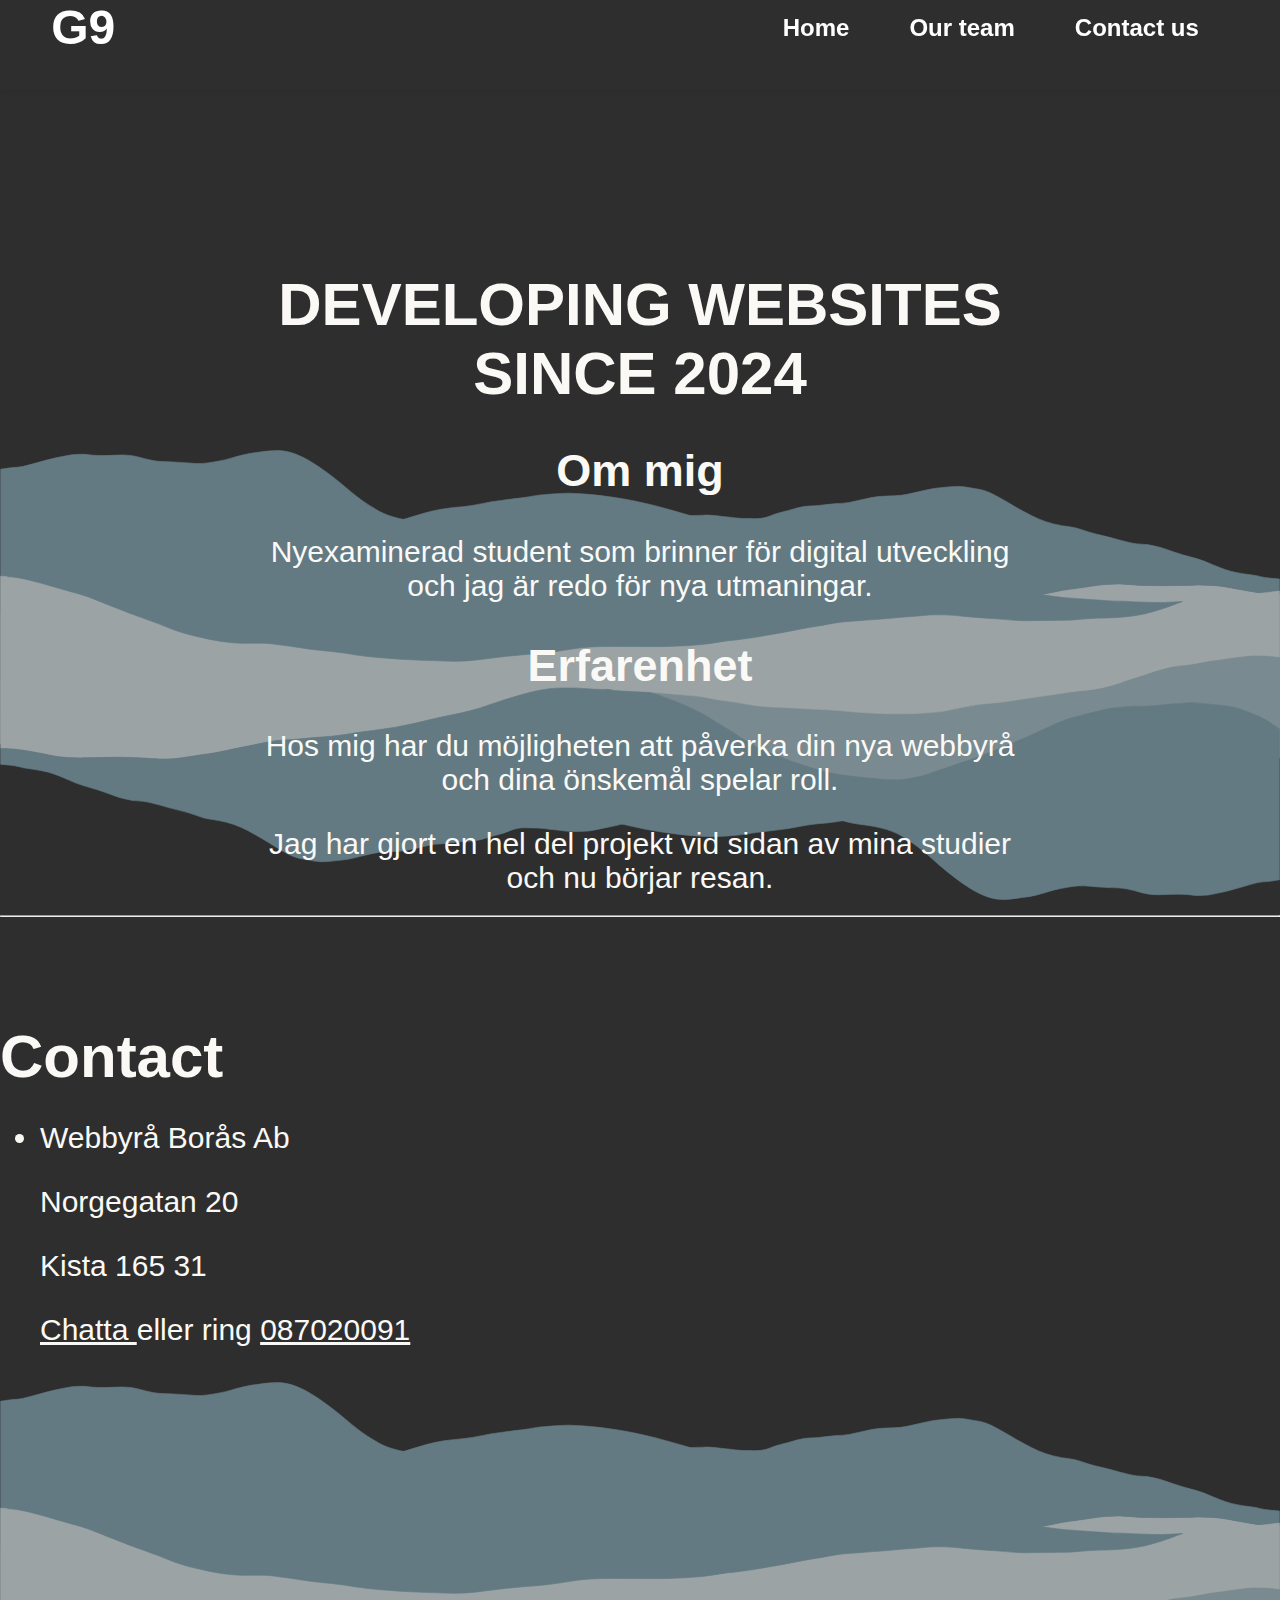
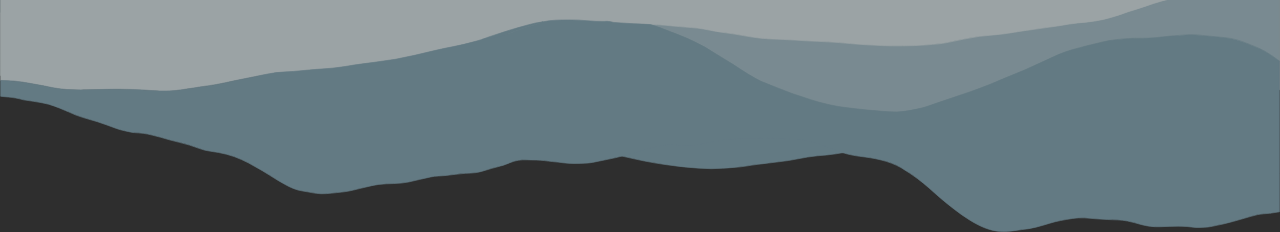
==== commit 0b4fad3d: "Update index.html" ====
--- a/src/pages/team/jib/index.html
+++ b/src/pages/team/jib/index.html
@@ -5,7 +5,6 @@
         <meta charset="utf-8">
         <meta name="viewport" content="width=device-width, initial-scale=1.0">
         <meta name="description" content="Denna är startsidan för projektet">
-        <script src="https://code.jquery.com/jquery-3.7.1.slim.min.js" integrity="sha256-kmHvs0B+OpCW5GVHUNjv9rOmY0IvSIRcf7zGUDTDQM8=" crossorigin="anonymous"></script>
         <link rel="stylesheet" type="text/css" href="./../../../../global.css">
     </head>
     <body>
@@ -14,49 +13,56 @@
             <header>
                 <nav id="nav" class="nav">
                     <a href="" class="logo">G9</a>
-                    <label id="menu-cheeseburger" class="menu-icon"><span class="navicon"></span></label>
+                    <input class="menu-btn" type="checkbox" id="menu-btn" />
+                    <label class="menu-icon" for="menu-btn"><span class="navicon"></span></label>
                     <div class="responsive-modal" ></div>
                     <ul class="menu">
                         <li class="button-select"><a href="./../../../../index.html#home">Home</a></li>
                         <li class="button-select"><a href="./../../../../index.html#team">Our team</a></li>
                         <li class="button-select"><a href="./../../../../index.html#contact">Contact us</a></li>
-                    </ul>
                 </nav>
             </header>
             <main>
                 <section id="home-sec">
                     <div id="home" class="full-view-hieght-frame">
                         <div class="push-sibling-down"></div>
-                        <p style='position: absolute; right: 0; font-size: 18px;'>Din plats i världen Jib</p>
-                        <div id="homeBody" class="page default bara-denna position-text">
-                            <h1>DEVELOPING WEBSITES <br> SINCE 2024</h1>
-                            <p class="subtitle-p">LOREM IPSUM DOLOR SIT AMET, CONSECTETUR ADIPISCING ELIT, SED DO EIUSMOD TEMPOR INCIDIDUNT.</p>
-                            <p>En text</p>
+                        <div id="homeBody" class="page default bara-denna position-text cvtext-parent ">
+                            <div class="text-b"> 
+                                <h1>DEVELOPING WEBSITES <br> SINCE 2024</h1>
+                                <h2>Om mig </h2>
+
+                                 <p>Nyexaminerad student som brinner för digital utveckling och jag är redo för nya utmaningar.</p>
+                                 <h2>Erfarenhet</h2>
+                                 
+                                 <p> Hos mig har du möjligheten att påverka din nya webbyrå och dina önskemål spelar roll.</p> 
+                                 <p>Jag har gjort en hel del projekt vid sidan av mina studier och nu börjar resan. </p> 
+                                 <p>Tveka inte höra av er om ni har frågor.</p>
+                            </div>
+                            <div class="text-b"> 
+                                <div  class="b-image">
+                                    <img class="b-image" src="images/beautiful-place.jpeg" alt="This is a beautiful place">
+                                </div>
+                            </div>
+                            
                         </div>
                         <div  class="section-bg">
                             <img src="./../../../../src/assets/images/background-svg-waves.svg" alt="This is a dcoration background of waves">
                         </div>
                     </div>
                 </section>
-                <section id="team-sec">
-                    <div id="team" class="full-view-hieght-frame">
-                        <div class="push-sibling-down"></div>
-                        <div id="teamBody" class="page">
-                            <h1>Team</h1>
-                            <p class="testadenna">Börja</p>
-                            <!--informationsprodukt/src/pages/team/jib/index.html-->
-                        </div>
-                        <div  class="section-bg">
-                            <img src="./../../../../src/assets/images/background-svg-waves.svg" alt="This is a dcoration background of waves">
-                        </div>
-                    </div>
-                </section>
+                <hr> </hr>
                 <section id="contact-sec">
                     <div id="contact" class="full-view-hieght-frame">
                         <div class="push-sibling-down"></div>
                         <div id="contactBody" class="page">
                             <h1>Contact</h1>
-                            <p>Skriv...</p>
+                            <ul> 
+                                <li> <p> Webbyrå Borås Ab</p> 
+                                <p> Norgegatan 20</p>
+                                <p> Kista 165 31 </p>
+                                <p> <u>Chatta </u>  eller ring <u>087020091</u></p>
+                                </li>
+                            </ul>
                         </div>
                         <div  class="section-bg">
                             <img src="./../../../../src/assets/images/background-svg-waves.svg" alt="This is a dcoration background of waves">
@@ -65,34 +71,6 @@
                 </section>
             </main>
         </div>
-
-<!--Något här    -->
-        <script>
-            function removeClasses(){
-                $('.menu').removeClass('menu-display');
-                $('.navicon').removeClass('navicon-add navicon-add:before navicon-add:after');
-                $('.responsive-modal').removeClass('responsive-modal-default responsive-modal-add');
-                console.log("removing")
-            }
-
-            function addClasses(){
-                $('.menu').addClass('menu-display');
-                $('.navicon').addClass('navicon-add navicon-add:before navicon-add:after');
-                $('.responsive-modal').addClass('responsive-modal-default responsive-modal-add');
-                console.log("adding")
-            }
-
-            menu = document.getElementById('menu-cheeseburger');
-            menu.onclick=function() {
-                if($('.menu').hasClass("menu-display")) {
-                    removeClasses();
-                }
-                else{
-                    addClasses();
-                }
-                console.log(1)
-            };
-        </script>
     </body>
 </html>
 
--- a/global.css
+++ b/global.css
@@ -1,12 +1,11 @@
+/*Detta är stilar för både sidan och de individuella sidorna. Det finns extra CSS-filer på vissa av temets individuella mappar*/
 html, body {
     position: relative;
     width:100%;
     height:100%;
     margin:0px;
     padding:0px;
-    /*    font-size: 16px;*/
-    color: #fff;
-    font-family: Helvetica;
+    color: #faf9f6;
     background-color: #2E2E2E;
     scroll-behavior: smooth;
     z-index: 0;
@@ -33,10 +32,8 @@
     width: 100%;
     height: 10vh;
     position: fixed;
-    /*    text-align:right;*/
     text-align:left;
     background-color: #2E2E2E;
-    /*    background-color: #2E4E6E;*/
     z-index: 1;
 }
 
@@ -63,6 +60,10 @@
     display: block;
     height:100vh;
     width: 100%;
+}
+
+span {
+  color: #7a9ba8;
 }
 
 .full-view-hieght-frame {
@@ -91,14 +92,53 @@
 }
 
 .position-text{
-    /*    position:relative;*/
     position: absolute;
     top: 30%;
     left: 20%;
     right: 20%;
     text-align: center;
     overflow: hidden;
-    /*    z-index: 1;*/
+}
+/*Engelska och svenska blandat för kommentarer */
+/* FONTS & SIZES BELOW */
+
+h1 {
+  font-family: "Poppins", sans-serif;
+  color: #faf9f6;
+  font-weight: bold;
+  text-decoration: none;
+  font-size: 2em;
+}
+
+h2 {
+  font-family: "Poppins", sans-serif;
+  color: #faf9f6;
+  font-weight: bold;
+  text-decoration: none;
+  font-size: 1.5em;
+}
+
+h3 {
+  font-family: "Nunito Sans", sans-serif;
+  color: #faf9f6;
+  font-weight: bold;
+  text-decoration: none;
+  font-size: 1.17em;
+}
+
+h4 {
+  font-family: "Nunito Sans", sans-serif;
+  color: #faf9f6;
+  font-weight: bold;
+  text-decoration: none;
+  font-size: 1.33em;
+}
+
+p {
+  font-family: "Lato", sans-serif;
+  color: #faf9f6;
+  text-decoration: none;
+  font-size: 1em;
 }
 
 .page h1 {
@@ -112,11 +152,14 @@
 /* header */
 
 .nav {
-    /*    background-color: #fff;*/
-    box-shadow: 1px 1px 4px 0 rgba(0,0,0,.1);
-    position: fixed;
-    width: 100%;
-    z-index: 3;
+  box-shadow: 1px 1px 4px 0 rgba(0, 0, 0, 0.1);
+  position: fixed;
+  width: 100%;
+  z-index: 3;
+  font-family: "Poppins", sans-serif;
+  color: #faf9f6;
+  font-weight: bold;
+  font-size: 0.8em;
 }
 
 .nav ul {
@@ -124,19 +167,12 @@
     padding: 0;
     list-style: none;
     overflow: hidden;
-    /*    background-color: #fff;*/
 }
 
 .nav li a {
     display: block;
     padding: 20px 20px;
-    /*    border-right: 1px solid #f4f4f4;*/
     text-decoration: none;
-}
-
-.nav li a:hover,
-.nav .menu-btn:hover {
-    /*    background-color: #f4f4f4;*/
 }
 
 .nav .logo {
@@ -225,7 +261,6 @@
 .responsive-modal-default{
     position: fixed;
     bottom:0;
-/*    background-color: color(srgb 0.18 0.18 0.18 / 0.92);*/
     background-color: rgba(46, 46, 46, 0.92);
     box-shadow: 0 4px 8px 0 rgba(0,0,0,0.2),0 6px 20px 0 rgba(0,0,0,0.19);
     -webkit-animation-name: animatetop;
@@ -280,13 +315,11 @@
     background-color: rgba(17, 25, 40, 0.25);
     border-radius: 12px;
     border: 1px solid rgba(255, 255, 255, 0.125);
-    /*    padding: 38px;*/
     filter: drop-shadow(0 30px 10px rgba(0,0,0,0.125));
     align-items: center;
     text-align: center;
     padding-left: 5%;
     max-width: 100%;
-    /*    max-height: 15%;*/
     max-height: 120px;
     font-size: 16px;
     margin: 0.75em;
@@ -319,18 +352,14 @@
 .animate-items{
     position: relative;
     animation-name: easeload , anim-show;
-    /*!*    animation-name: anim-show;*!*/
     animation-duration: 2s;
 }
 /* End- For Jquery animations*/
 
-
-/*.banner-image-card p {*/
 .caption-card p {
     color: #fff;
     font-family: 'Lato', sans-serif;
     text-align: center;
-    /*    font-size: 0.8rem;*/
     font-size: 0.4rem;
     text-transform: uppercase;
 }
@@ -362,7 +391,6 @@
     font-family: 'Righteous', sans-serif;
     color: rgba(255,255,255,0.98);
     text-transform: uppercase;
-    /*    font-size: 2.4rem;*/
 }
 
 .caption-card h5 {
@@ -395,84 +423,68 @@
   100% { left:0px; top:0px;}
 }
 
-/*BackColour*/
-/*background-image: linear-gradient(to top, #adf, #8bf);*/
-
 
 /*Contact*/
 
 .contact {
-    /*    padding-top: 15rem;*/
-    text-align: center;
-    /*    font-size: 4rem;*/
-    margin-left: 5rem;
-    margin-right: 5rem;
-}
-
-.contact h2 {
-    /*    margin-bottom: 3rem;*/
-    margin-bottom: 1rem;
-    color: #faf9f6;
+  text-align: center;
+  margin-left: 5rem;
+  margin-right: 5rem;
 }
 
 .contact form {
-    /*    max-width: 70rem;*/
-    max-width: 25rem;
-    margin: 1rem auto;
-    text-align: center;
-    margin-bottom: 1rem;
+  max-width: 25rem;
+  margin: 1rem auto;
+  text-align: center;
+  margin-bottom: 1rem;
 }
 .contact form .input-box {
-    display: flex;
-    justify-content: center;
-    flex-wrap: wrap;
+  display: flex;
+  justify-content: center;
+  flex-wrap: wrap;
 }
 
 .contact form .input-box input,
 .contact form textarea {
-    width: 100%;
-    /*    padding: 1.5rem;*/
-    padding: 1rem;
-    /*    font-size: 1.6rem;*/
-    font-size: 0.6rem;
-    color: var(--text-color);
-    background: var(--bg-color);
-    border-radius: 0.8rem;
-    border: 2px solid #faf9f6;
-    /*    margin: 1rem 0;*/
-    margin: 0.25rem 0;
-    resize: none;
+  width: 100%;
+  padding: 1rem;
+  font-size: 0.6em;
+  color: #2e2e2e;
+  background: #faf9f6;
+  border-radius: 0.4rem;
+  margin: 0.25rem 0;
+  resize: none;
+  font-family: "Lato", sans-serif;
 }
 
 .contact form .btn {
-    /*    margin-top: 2rem;*/
-    margin-top: 1rem;
-
-    /* Knappen */
+  margin-top: 1rem;
+
+  /* Knappen */
 }
 .btn {
-    color: #2e2e2e;
-    background-color: #faf9f6;
-    padding: 10px 25px;
-    text-decoration: none;
-    font-size: 16px;
-    display: inline-block;
-    text-align: center;
-    border: none;
-    cursor: pointer;
-    font-family: "poppins", sans-serif;
-    font-weight: 700;
-    border-radius: 20%;
-    border-radius: 20px;
-    position: relative;
-    box-shadow: 0 0 25px #7a9ba8;
-    transition: 0.4s ease-in-out;
-    margin-bottom: 15rem;
+  color: #2e2e2e;
+  background-color: #faf9f6;
+  padding: 10px 25px;
+  text-decoration: none;
+  font-size: 16px;
+  display: inline-block;
+  text-align: center;
+  border: none;
+  cursor: pointer;
+  font-family: "poppins", sans-serif;
+  font-weight: 700;
+  border-radius: 20%;
+  border-radius: 20px;
+  position: relative;
+  box-shadow: 0 0 25px #2e2e2e;
+  transition: 0.4s ease-in-out;
+  margin-bottom: 15rem;
 }
 
 .btn:hover {
-    box-shadow: 0 0 30px #7a9ba8, 0 0 30px #7a9ba8;
-    transition: 0.4s ease-in-out;
+  transition: 0.4s ease-in-out;
+  transform: scale(1.07);
 }
 
 /*Lägger denna i*/
@@ -480,7 +492,7 @@
     max-height: 15vh;
 }
 
-
+/*Här börjar arbetet med den responsiva delen av sidan*/
 /* 48em = 768px */
 
 @media (min-width: 48em) {
@@ -569,7 +581,7 @@
         font-size: 30px;
     }
 }
-/*For tablets and small comp. scns*/
+/*For tablets and small comp. scns, om man vill testa vända på mobilen*/
 @media screen and (max-width: 87em) and (orientation: landscape) {
     #nav ul{
         margin-top: 1vh;
@@ -584,8 +596,89 @@
         margin: 0;
     }
 }
-
-
-
-
+/*Här börjar några stilar för de individella delarna som finns i detta projekt*/
 /* local styles */
+
+
+/* josefincss */
+
+.change-size{
+    top: 0%;
+    left: 0%;
+    right: 0%;
+}
+
+.rubrik h1{
+    font-size: 45px;
+    margin-top: 100px;
+    margin-bottom: 4px;
+    color: rgb(249, 158, 158);
+    font-family: monospace;
+}
+
+.image-rose{
+    width: 160px;
+    border-radius: 50%;
+    margin-top: 14px;
+    height: 105px;
+}
+
+.p-element{
+    margin: 30px;
+    margin-top: 55px;
+    color: black;
+}
+
+.rubrik2{
+    font-size: 25px;
+    margin-top: 20px;
+    margin-bottom: 0%;
+    color: rgb(249, 158, 158);
+    font-family: monospace;
+    text-align: center;
+}
+
+.column {
+    width: 30%;
+    float: left;
+    margin-right: 5%;
+    font-size: 18px;
+    margin: 20px;
+    margin-top: 0%;
+  }
+
+  .contactinfo{
+        margin-top: 400px;
+        bottom: 2px;
+        width: 100%;
+        text-align: center;
+        font-size: 16px;
+        border: 2px solid rgb(249, 158, 158); 
+        padding: 5px;
+  }
+  
+  @media screen and (max-width: 768px) {
+    .rubrik2 {
+        text-align: center;
+    }
+    .column {
+        width: 90%;
+        float: none;
+        margin-bottom: 20px;
+        font-size: 12px
+    }
+}
+
+@media screen and (max-width: 768px) {
+    .p-element p {
+        color: white;
+    }
+}
+
+@media screen and (max-width: 768px) {
+    footer {
+        margin-top: 500px;
+        font-size: 15px;
+    }
+}
+
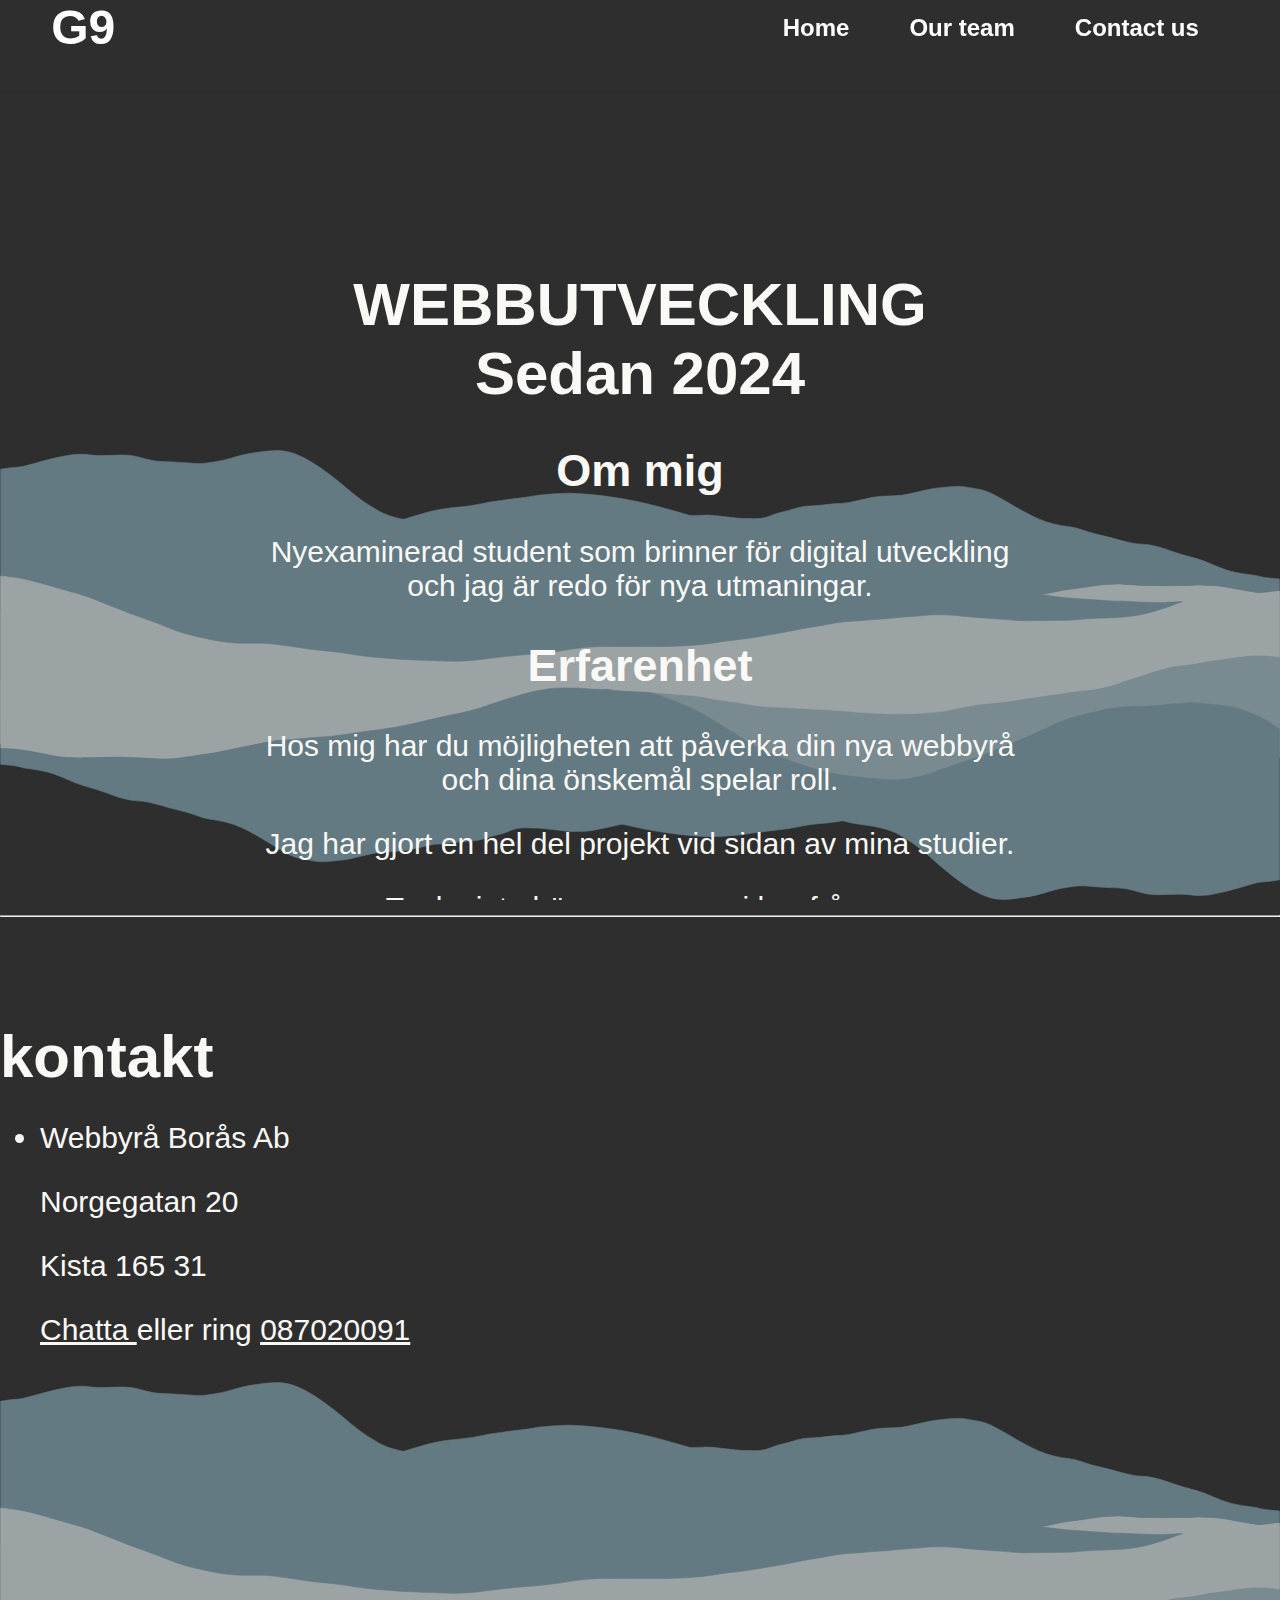
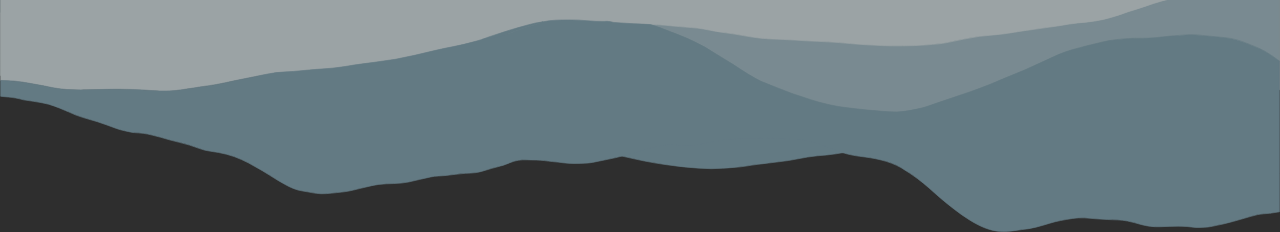
==== commit f1fd379b: "Update index.html" ====
--- a/src/pages/team/jib/index.html
+++ b/src/pages/team/jib/index.html
@@ -28,14 +28,14 @@
                         <div class="push-sibling-down"></div>
                         <div id="homeBody" class="page default bara-denna position-text cvtext-parent ">
                             <div class="text-b"> 
-                                <h1>DEVELOPING WEBSITES <br> SINCE 2024</h1>
+                                <h1>WEBBUTVECKLING <br> Sedan 2024</h1>
                                 <h2>Om mig </h2>
 
                                  <p>Nyexaminerad student som brinner för digital utveckling och jag är redo för nya utmaningar.</p>
-                                 <h2>Erfarenhet</h2>
+                                 <h2>Erfarenhet</h2> 
                                  
                                  <p> Hos mig har du möjligheten att påverka din nya webbyrå och dina önskemål spelar roll.</p> 
-                                 <p>Jag har gjort en hel del projekt vid sidan av mina studier och nu börjar resan. </p> 
+                                 <p>Jag har gjort en hel del projekt vid sidan av mina studier. </p> 
                                  <p>Tveka inte höra av er om ni har frågor.</p>
                             </div>
                             <div class="text-b"> 
@@ -55,7 +55,7 @@
                     <div id="contact" class="full-view-hieght-frame">
                         <div class="push-sibling-down"></div>
                         <div id="contactBody" class="page">
-                            <h1>Contact</h1>
+                            <h1>kontakt</h1>
                             <ul> 
                                 <li> <p> Webbyrå Borås Ab</p> 
                                 <p> Norgegatan 20</p>
@@ -73,4 +73,3 @@
         </div>
     </body>
 </html>
-
--- a/global.css
+++ b/global.css
@@ -626,7 +626,11 @@
 .p-element{
     margin: 30px;
     margin-top: 55px;
-    color: black;
+    color: black
+}
+
+.p-element p {
+    color: black
 }
 
 .rubrik2{
@@ -637,6 +641,11 @@
     font-family: monospace;
     text-align: center;
 }
+
+.rubrik2 h1{
+    color: rgb(249, 158, 158);
+}
+
 
 .column {
     width: 30%;
@@ -680,5 +689,9 @@
         margin-top: 500px;
         font-size: 15px;
     }
-}
-
+    .rubrik2 h1{
+        margin-top: 5px;
+        margin-bottom: 5px;
+        }        
+}
+
